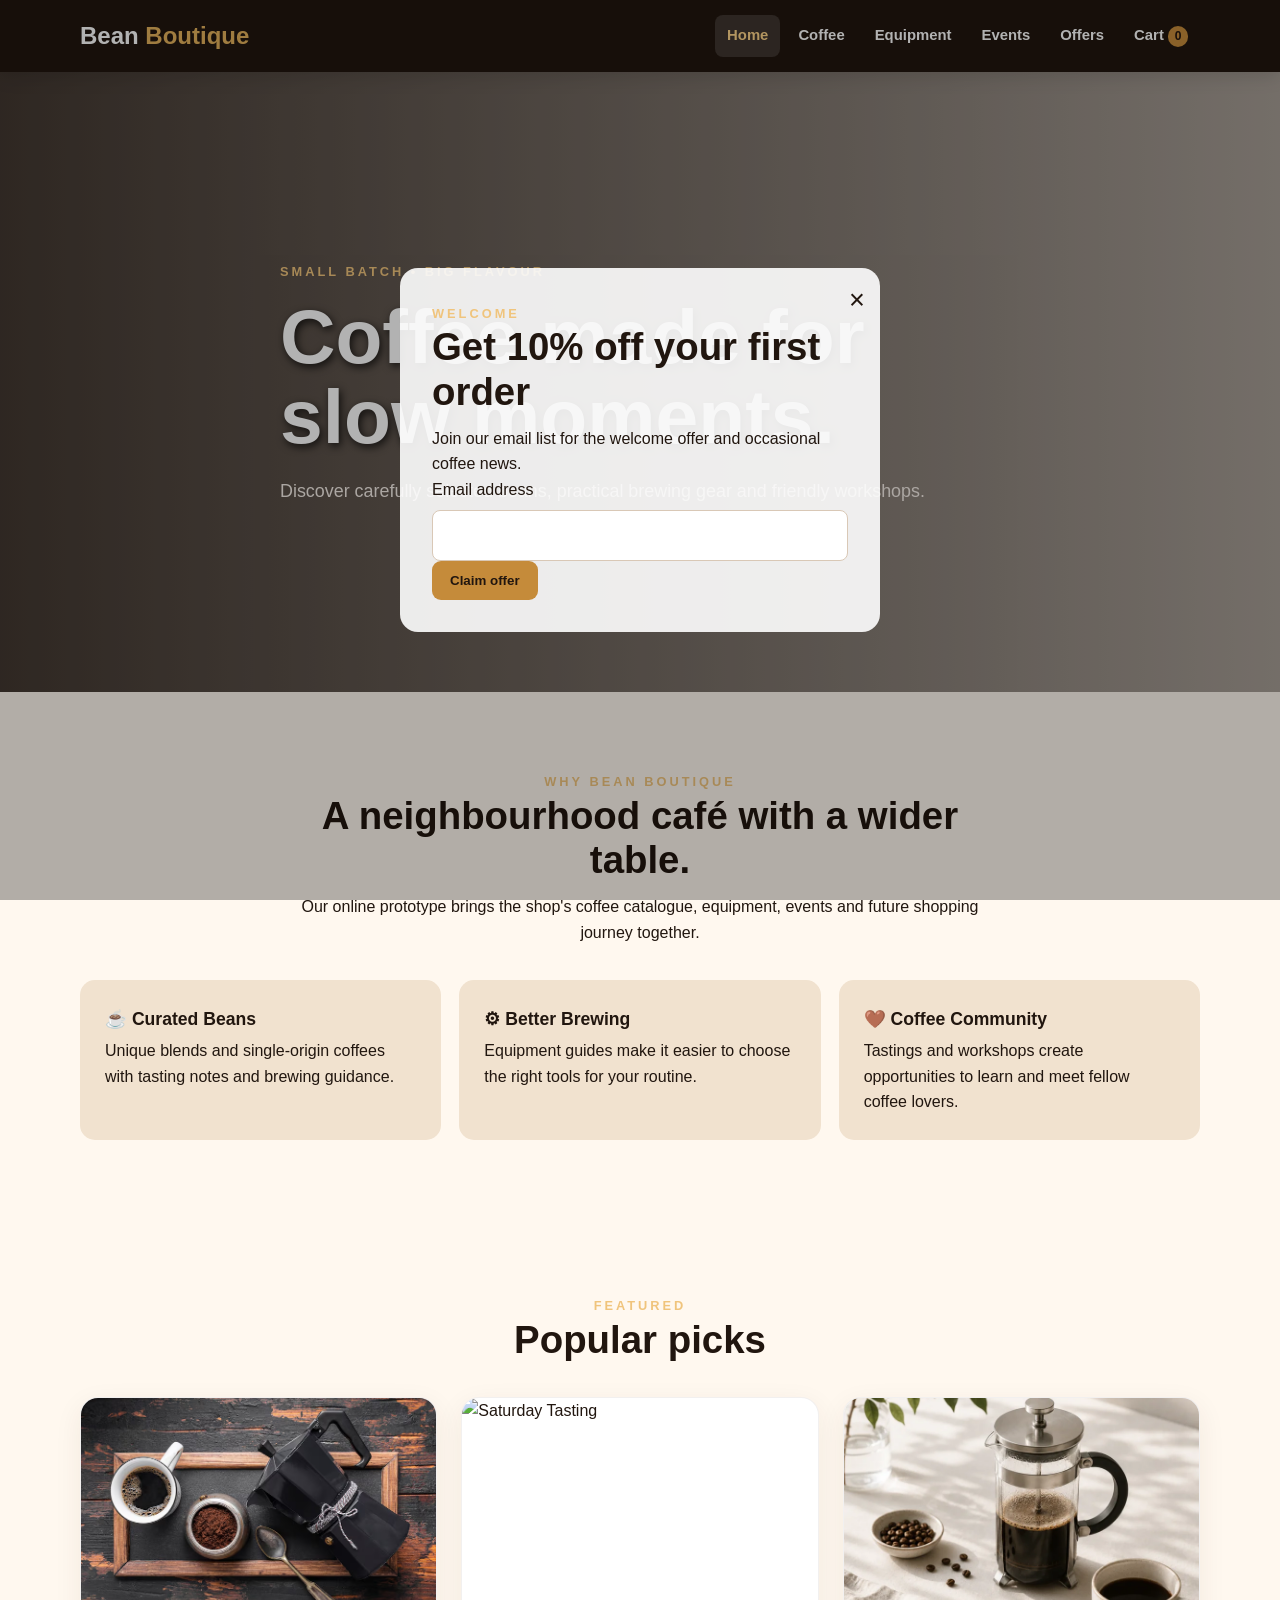
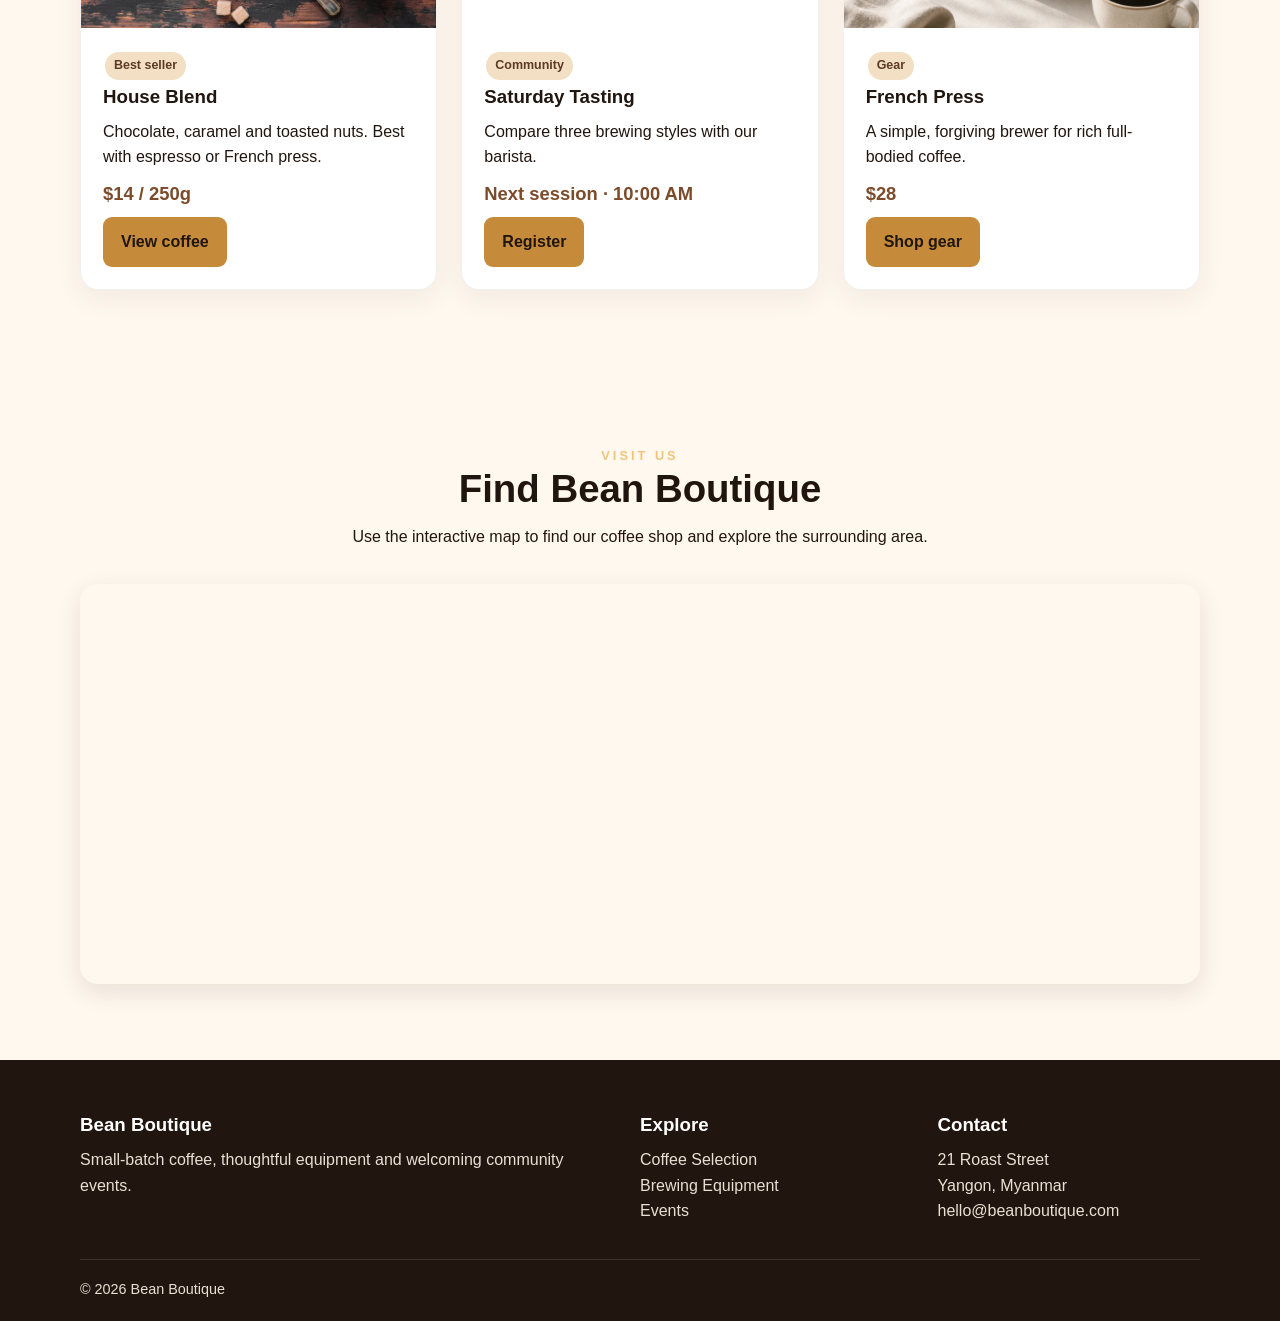
==== index.html @ 2ad1163f "Add files via upload" ====
<!doctype html>
<html lang="en">

<head>
    <meta charset="utf-8">
    <meta name="viewport" content="width=device-width, initial-scale=1">

    <meta name="description"
        content="Bean Boutique Coffee Shop — artisan coffee, brewing equipment, events and subscriptions.">

    <title>Home | Bean Boutique</title>

    <link rel="stylesheet" href="css/style.css">
    <script src="js/script.js" defer></script>
</head>

<body>


    <header class="site-header">
        <div class="container nav-wrap">

            <a class="logo" href="index.html">
                Bean <span>Boutique</span>
            </a>

            <button class="nav-toggle" type="button" aria-label="Open navigation">
                ☰
            </button>

            <nav class="nav" aria-label="Main navigation">

                <a class="active" href="index.html">
                    Home
                </a>

                <a href="coffee.html">
                    Coffee
                </a>

                <a href="equipment.html">
                    Equipment
                </a>

                <a href="events.html">
                    Events
                </a>

                <a href="offers.html">
                    Offers
                </a>

                <a href="cart.html">
                    Cart <span class="cart-count">0</span>
                </a>

            </nav>

        </div>
    </header>



    <section class="hero-slider" aria-label="Featured Bean Boutique content">


        <div class="hero-slide active">

            <div class="container hero-content">

                <span class="eyebrow">
                    Small batch • Big flavour
                </span>

                <h1>
                    Coffee made for slow moments.
                </h1>

                <p class="lead">
                    Discover carefully selected beans, practical brewing
                    gear and friendly workshops.
                </p>

            </div>

        </div>

    </section>



    <section class="section">
        <div class="container">

            <div class="section-head">

                <span class="eyebrow">
                    Why Bean Boutique
                </span>

                <h2>
                    A neighbourhood café with a wider table.
                </h2>

                <p>
                    Our online prototype brings the shop's coffee catalogue,
                    equipment, events and future shopping journey together.
                </p>

            </div>


            <div class="features">

                <div class="feature">

                    <strong>
                        ☕ Curated Beans
                    </strong>

                    <p>
                        Unique blends and single-origin coffees with
                        tasting notes and brewing guidance.
                    </p>

                </div>


                <div class="feature">

                    <strong>
                        ⚙ Better Brewing
                    </strong>

                    <p>
                        Equipment guides make it easier to choose
                        the right tools for your routine.
                    </p>

                </div>


                <div class="feature">

                    <strong>
                        🤎 Coffee Community
                    </strong>

                    <p>
                        Tastings and workshops create opportunities
                        to learn and meet fellow coffee lovers.
                    </p>

                </div>

            </div>

        </div>
    </section>



    <section class="section">
        <div class="container">

            <div class="section-head">

                <span class="eyebrow">
                    Featured
                </span>

                <h2>
                    Popular picks
                </h2>

            </div>


            <div class="grid grid-3">


                <article class="card">

                    <img src="images/image.png" alt="House Blend">

                    <div class="card-body">

                        <span class="tag">
                            Best seller
                        </span>

                        <h3>
                            House Blend
                        </h3>

                        <p>
                            Chocolate, caramel and toasted nuts.
                            Best with espresso or French press.
                        </p>

                        <p class="price">
                            $14 / 250g
                        </p>

                        <a class="btn" href="coffee.html">
                            View coffee
                        </a>

                    </div>

                </article>



                <article class="card">

                    <img src="https://images.unsplash.com/photo-1517248135467-4c7edcad34c4?auto=format&fit=crop&w=900&q=80"
                        alt="Saturday Tasting">

                    <div class="card-body">

                        <span class="tag">
                            Community
                        </span>

                        <h3>
                            Saturday Tasting
                        </h3>

                        <p>
                            Compare three brewing styles with our barista.
                        </p>

                        <p class="price">
                            Next session · 10:00 AM
                        </p>

                        <a class="btn" href="events.html">
                            Register
                        </a>

                    </div>

                </article>



                <article class="card">

                    <img src="images/image_copy_8.png" alt="French Press">

                    <div class="card-body">

                        <span class="tag">
                            Gear
                        </span>

                        <h3>
                            French Press
                        </h3>

                        <p>
                            A simple, forgiving brewer for rich
                            full-bodied coffee.
                        </p>

                        <p class="price">
                            $28
                        </p>

                        <a class="btn" href="equipment.html">
                            Shop gear
                        </a>

                    </div>

                </article>

            </div>

        </div>
    </section>



    <div id="welcome" class="modal" role="dialog" aria-modal="true" aria-labelledby="welcome-title">

        <div class="modal-box">

            <a class="close" href="#" data-close-welcome aria-label="Close welcome offer">
                ×
            </a>

            <span class="eyebrow">
                Welcome
            </span>

            <h2 id="welcome-title">
                Get 10% off your first order
            </h2>

            <p>
                Join our email list for the welcome offer and occasional
                coffee news.
            </p>


            <form action="mailto:hello@beanboutique.example" method="post" enctype="text/plain">

                <div class="field">

                    <label for="welcome-email">
                        Email address
                    </label>

                    <input id="welcome-email" name="email" type="email" required>

                </div>

                <button class="btn" type="submit">
                    Claim offer
                </button>

            </form>

        </div>

    </div>

    <section class="location section">
        <div class="container">

            <div class="section-head">
                <span class="eyebrow">Visit Us</span>

                <h2>Find Bean Boutique</h2>

                <p>
                    Use the interactive map to find our coffee shop
                    and explore the surrounding area.
                </p>
            </div>

            <div class="map-container">
                <iframe
                    src="https://www.openstreetmap.org/export/embed.html?bbox=96.10%2C16.75%2C96.20%2C16.85&amp;layer=mapnik"
                    title="Interactive map showing the Bean Boutique location" loading="lazy">
                </iframe>
            </div>

        </div>
    </section>

    <footer class="footer">

        <div class="container">

            <div class="footer-grid">

                <div>

                    <h3>
                        Bean Boutique
                    </h3>

                    <p>
                        Small-batch coffee, thoughtful equipment
                        and welcoming community events.
                    </p>

                </div>


                <div>

                    <h3>
                        Explore
                    </h3>

                    <p>
                        <a href="coffee.html">
                            Coffee Selection
                        </a>
                    </p>

                    <p>
                        <a href="equipment.html">
                            Brewing Equipment
                        </a>
                    </p>

                    <p>
                        <a href="events.html">
                            Events
                        </a>
                    </p>

                </div>


                <div>

                    <h3>
                        Contact
                    </h3>

                    <p>
                        21 Roast Street
                    </p>

                    <p>
                        Yangon, Myanmar
                    </p>

                    <p>
                        <a href="mailto:hello@beanboutique.com">
                            hello@beanboutique.com
                        </a>
                    </p>

                </div>

            </div>


            <div class="footer-bottom">

                <span>
                    © 2026 Bean Boutique
                </span>



            </div>

        </div>

    </footer>

</body>

</html>
---- css/style.css ----
/* Applies to all web pages */
* {
    margin: 0;
    padding: 0;
    box-sizing: border-box;
}

html {
    scroll-behavior: smooth;
}
/* Applies to all body */
body {
    font-family: Arial, Helvetica, sans-serif;
    background: #fff8ef;
    color: #21160f;
    line-height: 1.6;
}
/* All a tag */
a {
    color: inherit;
}
/* all image */
img {
    max-width: 100%;
    display: block;
}
/* All container */
.container {
    width: min(1120px, 92%);
    margin: auto;
}

/*  Header & Navigation
   Applies to all web pages */
.site-header {
    background: #21160f;
    color: #fff;
    position: sticky;
    top: 0;
    z-index: 20;
    box-shadow: 0 4px 18px #0002;
}
/*  HEADER & NAVIGATION
   Applies to all web pages */
.nav-wrap {
    min-height: 72px;
    display: flex;
    align-items: center;
    justify-content: space-between;
    gap: 20px;
}

.logo {
    font-size: 1.5rem;
    font-weight: 800;
    text-decoration: none;
}

.logo span {
    color: #e4b15b;
}

.nav-toggle {
    display: none;
}

.nav {
    display: flex;
    gap: 6px;
    flex-wrap: wrap;
    justify-content: flex-end;
    transition: 0.25s;
}

.nav a {
    padding: 9px 12px;
    border-radius: 8px;
    text-decoration: none;
    font-weight: 700;
    font-size: 0.93rem;
}

.nav a:hover,
.nav a.active {
    background: #fff2;
    color: #ffd58a;
}

/* Hero Section */
.hero {
    min-height: 620px;
    display: grid;
    place-items: center;
    background:
        linear-gradient(90deg, #21160fd9, #21160f66),
        url("https://images.unsplash.com/photo-1495474472287-4d71bcdd2085?auto=format&fit=crop&w=1800&q=80")
        center / cover;
    color: #fff;
}

.hero-content {
    max-width: 720px;
    padding: 80px 0;
}

.hero-slider {
    position: relative;
    min-height: 620px;
    overflow: hidden;
}

.hero-content h1 {
    color: #ffffff;
    text-shadow: 2px 3px 8px rgba(0, 0, 0, 0.75);
}
.hero-slide {
    min-height: 620px;
    position: relative;
    display: grid;
    place-items: center;
    background-position: center;
    background-size: cover;
    background-repeat: no-repeat;
    color: #fff;
    background-image:
    linear-gradient(90deg, #21160fd9, #21160f66),
    url("https://thumb.wikimedia.org/wikipedia/commons/thumb/6/67/Busy_people_at_a_coffee_shop_%28Unsplash%29.jpg/1920px-Busy_people_at_a_coffee_shop_%28Unsplash%29.jpg?utm_source=commons.wikimedia.org&utm_campaign=index&utm_content=thumbnail&_=20170815010610");
}

.eyebrow {
    text-transform: uppercase;
    letter-spacing: 3px;
    color: #f0c47c;
    font-weight: 800;
    font-size: 0.8rem;
}

h1 {
    font-size: clamp(2.4rem, 6vw, 5rem);
    line-height: 1.05;
    margin: 12px 0 20px;
}

h2 {
    font-size: clamp(1.8rem, 3vw, 2.7rem);
    line-height: 1.15;
    margin-bottom: 12px;
}

h3 {
    margin-bottom: 7px;
}

.lead {
    font-size: 1.12rem;
    max-width: 680px;
    color: #f5eee8;
}
/* Buttons */
.btn {
    display: inline-block;
    background: #c58b3a;
    color: #21160f;
    padding: 12px 18px;
    border: 0;
    border-radius: 9px;
    font-weight: 800;
    text-decoration: none;
    cursor: pointer;
    position: relative;
    
}

.btn:hover {
    transform: translateY(-2px);
    box-shadow: 0 8px 18px #0002;
}

.btn.alt {
    background: #fff;
    color: #4b2e20;
}
/* Sections */
.section {
    padding: 76px 0;
}

.section-head {
    text-align: center;
    max-width: 700px;
    margin: 0 auto 35px;
}
/* Grid */
.grid {
    display: grid;
    gap: 24px;
}

.grid-3 {
    grid-template-columns: repeat(3, 1fr);
}

.grid-4 {
    grid-template-columns: repeat(4, 1fr);
}
/* Cards */
.card {
    background: #fff;
    border-radius: 18px;
    overflow: hidden;
    box-shadow: 0 8px 28px #4b2e2012;
    border: 1px solid #4b2e2012;
    transition: 0.25s;
}

.card:hover {
    transform: translateY(-5px);
    box-shadow: 0 14px 35px #4b2e2022;
}

.card-body {
    padding: 22px;
}

.card img {
    width: 100%;
    height: 230px;
    object-fit: cover;
}

.price {
    color: #7b4b2a;
    font-size: 1.15rem;
    font-weight: 800;
    margin: 9px 0;
}

.tag {
    display: inline-block;
    background: #f2dfc4;
    color: #5d3b23;
    border-radius: 999px;
    padding: 4px 9px;
    font-size: 0.78rem;
    font-weight: 800;
    margin: 2px;
}
/* Features */
.features {
    display: grid;
    grid-template-columns: repeat(3, 1fr);
    gap: 18px;
}

.feature {
    padding: 25px;
    background: #f1e2cf;
    border-radius: 15px;
}

.feature strong {
    display: block;
    font-size: 1.1rem;
    margin-bottom: 5px;
}
/* Page Hero */
.page-hero {
    padding: 90px 0;
    background: linear-gradient(135deg, #4b2e20, #9b6639);
    color: #fff;
}

.page-hero p {
    max-width: 700px;
}
/* Search & Toolbar */
.toolbar {
    display: flex;
    gap: 12px;
    justify-content: space-between;
    align-items: center;
    margin-bottom: 25px;
    flex-wrap: wrap;
}

.search {
    flex: 1;
    min-width: 240px;
    padding: 13px 15px;
    border: 2px solid #dfcbb5;
    border-radius: 10px;
    font: inherit;
    background: #fff;
}

.search:focus {
    outline: 3px solid #f1c98655;
    border-color: #c58b3a;
}
/* Tables */
.table-wrap {
    overflow-x: auto;
}

table {
    width: 100%;
    border-collapse: collapse;
    background: #fff;
    border-radius: 14px;
    overflow: hidden;
}

th,
td {
    padding: 14px;
    text-align: left;
    border-bottom: 1px solid #eadfd4;
}

th {
    background: #4b2e20;
    color: #fff;
}
/* Forms */
.form {
    background: #fff;
    padding: 28px;
    border-radius: 18px;
    box-shadow: 0 8px 28px #4b2e2012;
}

.form-grid {
    display: grid;
    grid-template-columns: 1fr 1fr;
    gap: 18px;
}

.field {
    display: flex;
    flex-direction: column;
    gap: 7px;
}

.field.full {
    grid-column: 1 / -1;
}

.field input,
.field select,
.field textarea {
    padding: 12px;
    border: 1px solid #d9c8b6;
    border-radius: 8px;
    font: inherit;
}

.field textarea {
    min-height: 120px;
    resize: vertical;
}

/* Offer */
.offer {
    background: linear-gradient(135deg, #fff, #f3dfc7);
    border: 2px solid #d8b17a;
}
/* Shopping Cart */
.cart-item {
    display: flex;
    gap: 18px;
    align-items: center;
    padding: 18px 0;
    border-bottom: 1px solid #eadfd4;
}

.cart-item img {
    width: 90px;
    height: 75px;
    object-fit: cover;
    border-radius: 10px;
}

.cart-actions {
    margin-left: auto;
}

.cart-item > strong {
    min-width: 70px;
    text-align: right;
}

.cart-buttons {
    display: flex;
    gap: 10px;
    flex-wrap: wrap;
}
.cart-count {
    display: inline-block;
    min-width: 20px;
    padding: 1px 5px;
    border-radius: 99px;
    background: #c58b3a;
    color: #21160f;
    text-align: center;
    font-size: 0.75rem;
}

.total {
    font-size: 1.4rem;
    font-weight: 800;
    text-align: right;
    margin-top: 20px;
}

.qty {
    display: flex;
    align-items: center;
    gap: 10px;
    margin-left: auto;
}

.qty button {
    border: 0;
    background: #ead8c3;
    color: #21160f;
    padding: 9px 13px;
    border-radius: 8px;
    font-weight: 800;
    cursor: pointer;
    min-width: 34px;
}

.qty button:hover {
    background: #f1dfc8;
}
/* Map */
.map {
    width: 100%;
    min-height: 360px;
    border: 0;
    border-radius: 18px;
}
/* Footer */
.footer {
    background: #21160f;
    color: #eadfd4;
    padding: 50px 0 20px;
}

.footer-grid {
    display: grid;
    grid-template-columns: 2fr 1fr 1fr;
    gap: 35px;
}

.footer h3 {
    color: #fff;
}

.footer a {
    color: #eadfd4;
    text-decoration: none;
}

.footer a:hover {
    color: #ffd58a;
}

.footer-bottom {
    border-top: 1px solid #ffffff20;
    margin-top: 35px;
    padding-top: 18px;
    font-size: 0.9rem;
    display: flex;
    justify-content: space-between;
    gap: 15px;
}
/* Welcome Popup/ Modal */
.modal {
    position: fixed;
    inset: 0;
    background: rgba(0, 0, 0, 0.3);
    display: none;
    align-items: center;
    justify-content: center;
    padding: 20px;
    z-index: 100;
}

.modal:target {
    display: flex;
}

.modal.visible {
    display: flex;
}

.modal-box {
    background: rgba(255, 255, 255, 0.9);
    border-radius: 18px;
    padding: 32px;
    max-width: 480px;
    position: relative;
}


.close {
    position: absolute;
    right: 15px;
    top: 10px;
    text-decoration: none;
    font-size: 1.7rem;
}
/* Notice */
.notice {
    padding: 15px;
    border-left: 5px solid #c58b3a;
    background: #fff2dc;
    border-radius: 8px;
    margin: 15px 0;
}
/* Accordion */
.accordion {
    border: 1px solid #dfcbb5;
    border-radius: 12px;
    overflow: hidden;
    background: #fff;
}

details {
    padding: 15px 18px;
    border-bottom: 1px solid #eadfd4;
}

details:last-child {
    border-bottom: 0;
}

summary {
    font-weight: 800;
    cursor: pointer;
}

/* Toast */
.toast {
    position: fixed;
    right: 20px;
    bottom: 20px;
    background: #21160f;
    color: #fff;
    padding: 13px 18px;
    border-radius: 10px;
    box-shadow: 0 8px 25px #0004;
    opacity: 0;
    transform: translateY(15px);
    transition: 0.25s;
    z-index: 200;
}

.toast.show {
    opacity: 1;
    transform: none;
}
/* Search Message */
#search-empty {
    margin-top: 20px;
}
/*
   Social Media */
.social-widget {
    display: grid;
    grid-template-columns: repeat(2, 1fr);
    gap: 25px;
    max-width: 800px;
    margin: 0 auto;
}

.social-card {
    background: #ffffff;
    padding: 35px;
    text-align: center;
    border-radius: 18px;
    box-shadow: 0 8px 25px rgba(75, 46, 32, 0.12);
    transition: transform 0.3s ease, box-shadow 0.3s ease;
}

.social-card:hover {
    transform: translateY(-6px);
    box-shadow: 0 14px 35px rgba(75, 46, 32, 0.2);
}

.social-icon {
    display: flex;
    align-items: center;
    justify-content: center;
    width: 55px;
    height: 55px;
    margin: 0 auto 15px;
    border-radius: 50%;
    background: #f1e2cf;
    font-size: 25px;
    font-weight: bold;
}

/* Interactive Map */
.map-container {
    width: 100%;
    overflow: hidden;
    border-radius: 18px;
    box-shadow: 0 8px 25px rgba(75, 46, 32, 0.12);
}

.map-container iframe {
    display: block;
    width: 100%;
    height: 400px;
    border: 0;
}

/* Security Section */
.security-box {
    display: flex;
    align-items: center;
    gap: 30px;
    padding: 35px;
    background: #ffffff;
    border-radius: 18px;
    border-left: 6px solid #c58b3a;
    box-shadow: 0 8px 25px rgba(75, 46, 32, 0.12);
}

.security-icon {
    min-width: 70px;
    height: 70px;
    display: flex;
    align-items: center;
    justify-content: center;
    background: #f1e2cf;
    border-radius: 50%;
    font-size: 32px;
}

.security-features {
    display: flex;
    flex-wrap: wrap;
    gap: 10px;
    margin-top: 18px;
}

.security-features span {
    padding: 7px 12px;
    border-radius: 20px;
    background: #f1e2cf;
    font-size: 0.9rem;
    font-weight: bold;
}
/* wishlist */

.wishlist-btn {
    width: 100%;
    margin: 10px 0;
    padding: 10px 14px;
    border: 1px solid #6f4e37;
    border-radius: 8px;
    background: transparent;
    color: #6f4e37;
    font-size: 15px;
    font-weight: 600;
    cursor: pointer;
    transition: 0.2s ease;
}

.wishlist-btn:hover {
    background: #6f4e37;
    color: #fff;
}

.wishlist-btn.added {
    background: #6f4e37;
    color: #fff;
}

.wishlist-section {
    margin-top: 50px;
    padding: 30px;
    background: #f8f3ed;
    border-radius: 16px;
}

.wishlist-header {
    display: flex;
    justify-content: space-between;
    align-items: center;
    gap: 20px;
    margin-bottom: 25px;
}

.wishlist-header h2 {
    margin: 5px 0;
}

.clear-wishlist {
    padding: 10px 16px;
    border: 1px solid #6f4e37;
    border-radius: 8px;
    background: transparent;
    color: #6f4e37;
    cursor: pointer;
    font-weight: 600;
}

.clear-wishlist:hover {
    background: #6f4e37;
    color: #fff;
}

.wishlist-items {
    display: grid;
    grid-template-columns: repeat(3, 1fr);
    gap: 18px;
}

.wishlist-item {
    padding: 18px;
    background: #fff;
    border-radius: 12px;
    border: 1px solid #ddd;
}

.wishlist-item h3 {
    margin-bottom: 5px;
}

.wishlist-price {
    margin-bottom: 12px;
    font-weight: 600;
}

.remove-wishlist {
    padding: 8px 12px;
    border: none;
    border-radius: 6px;
    background: #21160f;
    color: #fff;
    cursor: pointer;
}

.remove-wishlist:hover {
    opacity: 0.85;
}

.wishlist-empty {
    margin: 0;
    padding: 20px;
    text-align: center;
    background: #fff;
    border-radius: 10px;
}
/* Fix Starability rating text */
.starability-basic legend {
    white-space: nowrap;
    width: auto;
    display: block;
    font-size: 18px;
    margin-bottom: 8px;
}
/* Make all coffee cards equal height */
#coffee-grid {
    align-items: stretch;
}

#coffee-grid .card {
    height: 100%;
    display: flex;
    flex-direction: column;
}

#coffee-grid .card-body {
    flex-direction: column;
    height: 100%;
}

/* Keep the price and rating buttons aligned */
#coffee-grid .card-body .price {
    margin-top: auto;
}

#coffee-grid .starability-basic {
    margin-top: 12px;
    margin-bottom: 8px;
}

#coffee-grid .wishlist-btn {
    margin-top: 8px;
}

/* Responsive Design */
@media (max-width: 800px) {

    .nav-toggle {
        display: block;
        color: #fff;
        border: 1px solid #fff5;
        background: none;
        padding: 8px 10px;
        border-radius: 7px;
    }

    .nav {
        display: none;
        position: absolute;
        left: 4%;
        right: 4%;
        top: 68px;
        background: rgba(33, 22, 15, 0.9);
        padding: 12px;
        border-radius: 0 0 12px 12px;
    }

    .nav-toggle:focus + .nav,
    .nav:focus-within {
        display: flex;
        flex-direction: column;
    }

    .nav.open {
        display: flex;
        flex-direction: column;
    }

    .grid-3,
    .grid-4,
    .features {
        grid-template-columns: 1fr 1fr;
    }

    .form-grid {
        grid-template-columns: 1fr;
    }

    .field.full {
        grid-column: auto;
    }

    .footer-grid {
        grid-template-columns: 1fr;
    }

    .cart-item {
        flex-wrap: wrap;
    }

    .cart-item > strong {
        margin-left: auto;
    }
}


@media (max-width: 520px) {

    .grid-3,
    .grid-4,
    .features {
        grid-template-columns: 1fr;
    }

    .hero {
        min-height: 560px;
    }

    .footer-bottom {
        flex-direction: column;
    }

    h1 {
        font-size: 2.6rem;
    }
}

@media (max-width: 700px) {

    .social-widget {
        grid-template-columns: 1fr;
    }

    .security-box {
        flex-direction: column;
        text-align: center;
    }

    .security-features {
        justify-content: center;
    }

    .map-container iframe {
        height: 300px;
    }
}
@media (max-width: 768px) {
    .wishlist-header {
        flex-direction: column;
        align-items: flex-start;
    }

    .wishlist-items {
        grid-template-columns: 1fr;
    }
}
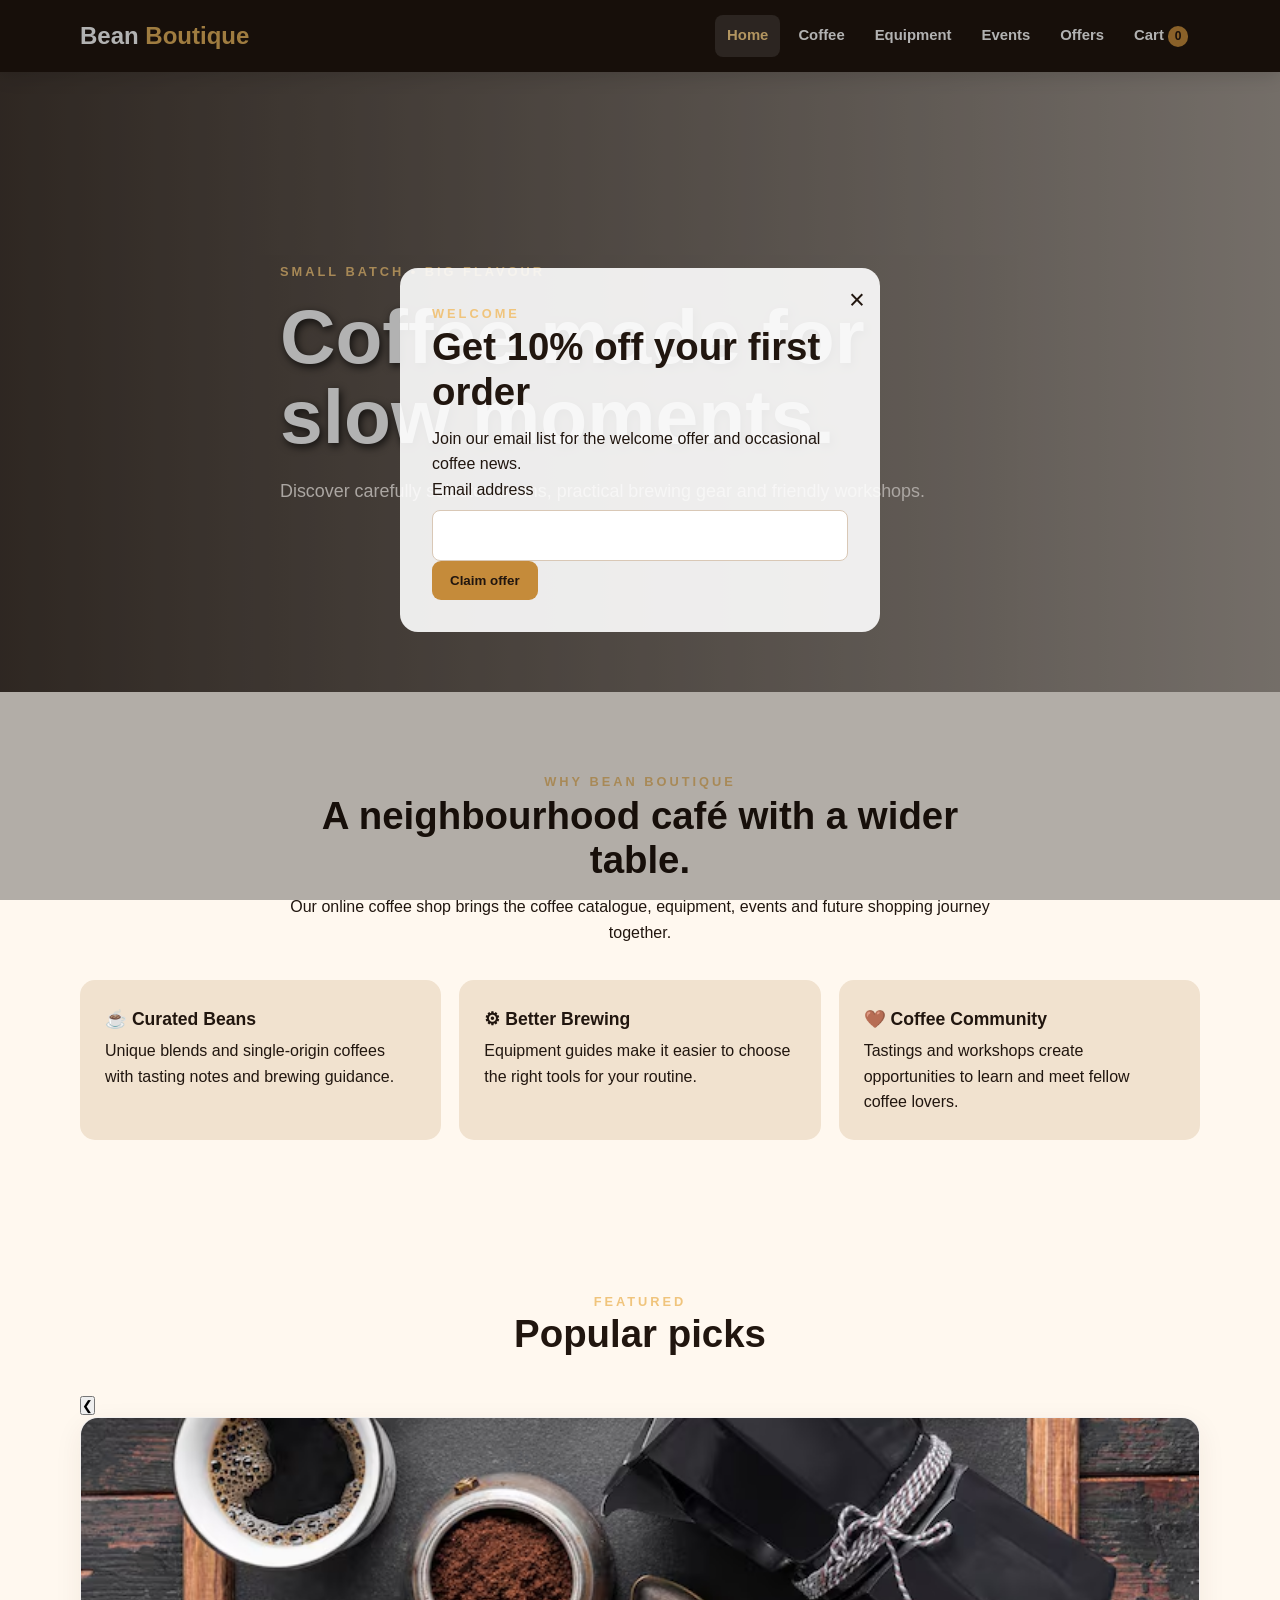
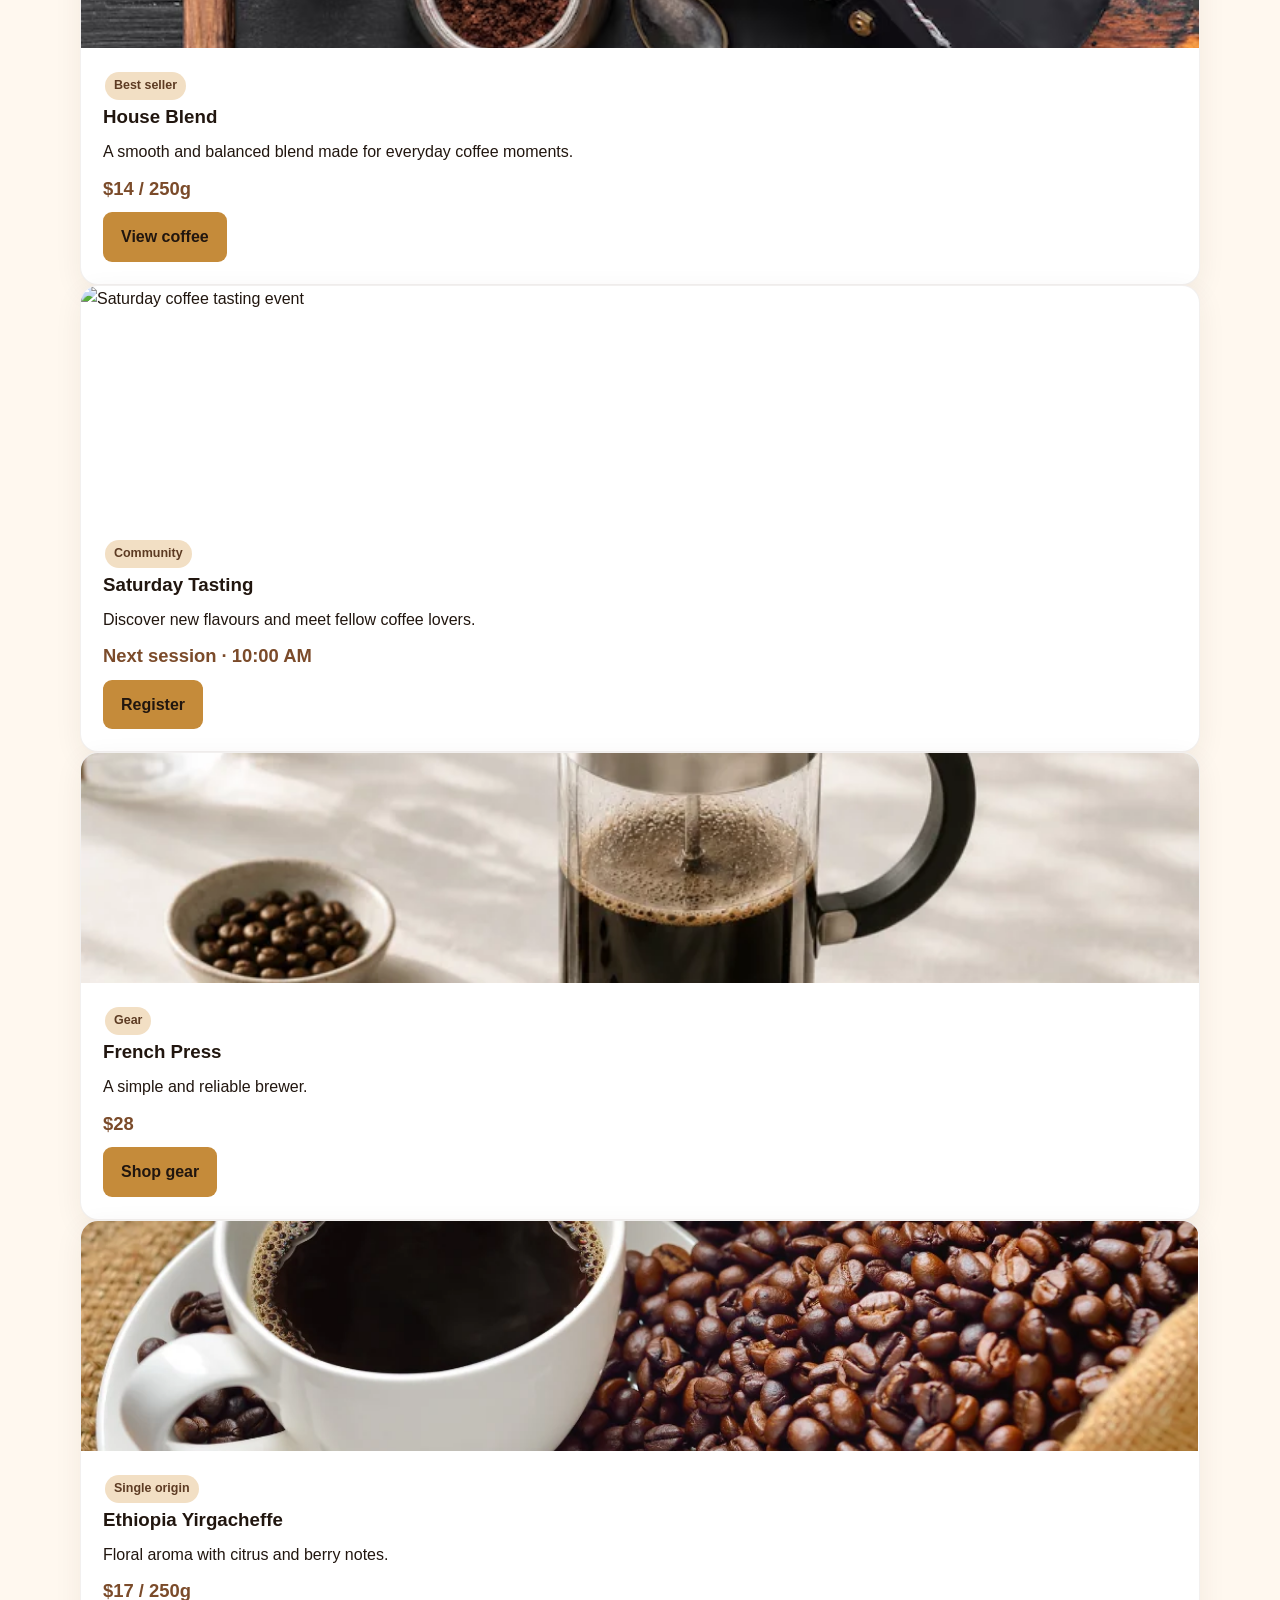
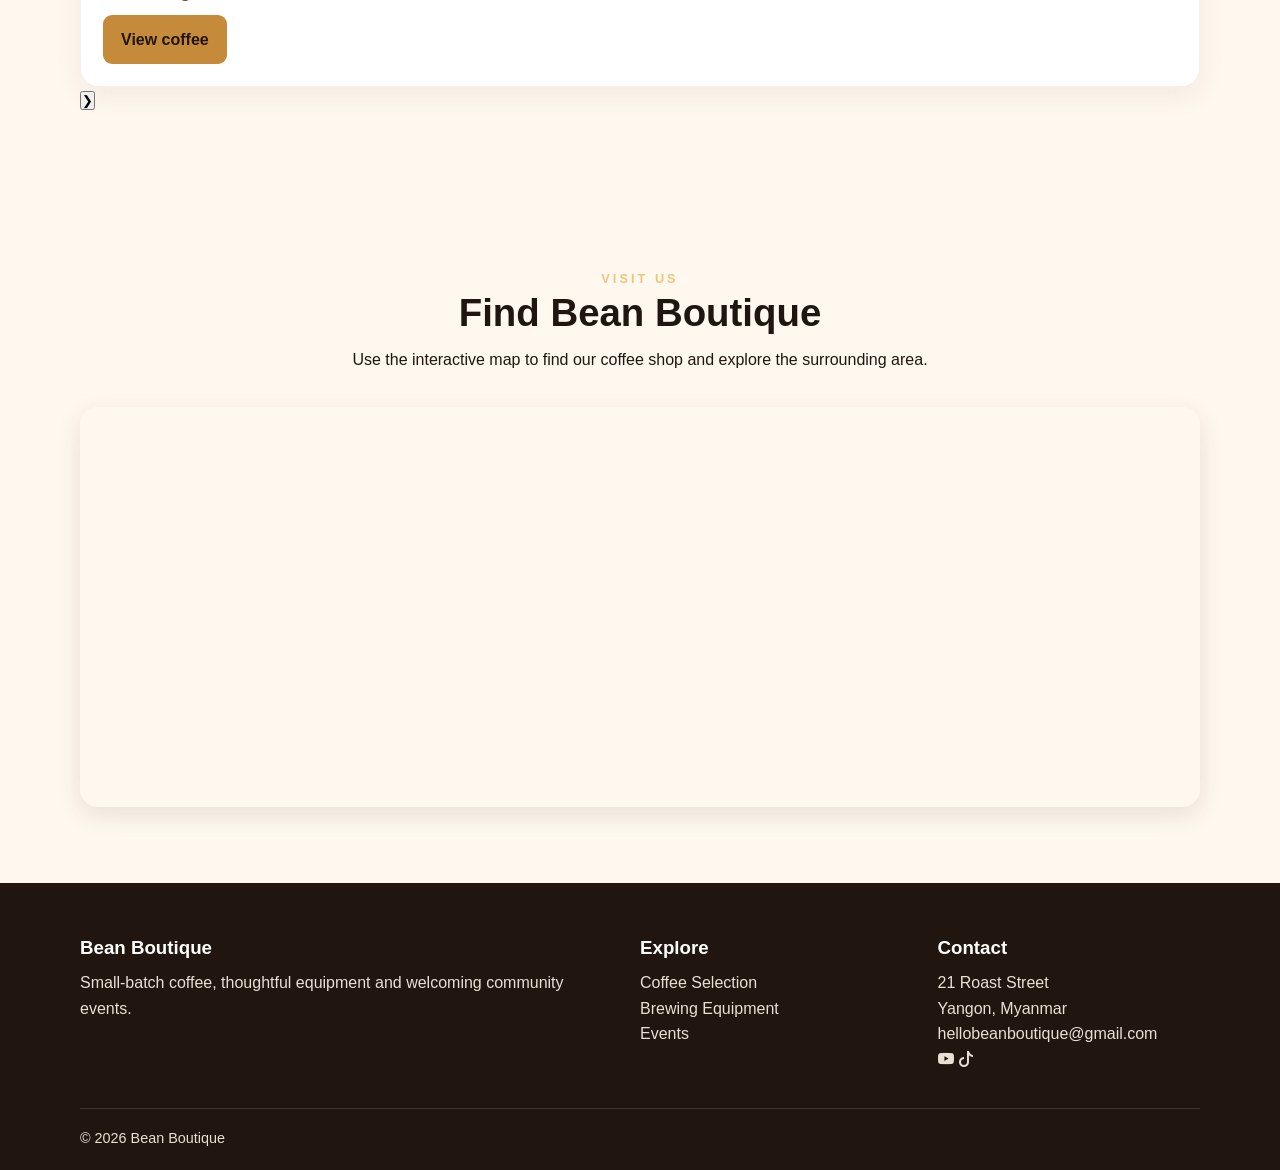
==== commit db6c6ec6: "Update index.html" ====
--- a/index.html
+++ b/index.html
@@ -12,6 +12,8 @@
 
     <link rel="stylesheet" href="css/style.css">
     <script src="js/script.js" defer></script>
+    <link rel="stylesheet" href="https://cdn.jsdelivr.net/npm/bootstrap-icons@1.11.3/font/bootstrap-icons.min.css">
+</head>
 </head>
 
 <body>
@@ -24,7 +26,7 @@
                 Bean <span>Boutique</span>
             </a>
 
-            <button class="nav-toggle" type="button" aria-label="Open navigation">
+            <button class="nav-toggle" type="button" aria-label="Open navigation" aria-expanded="false">
                 ☰
             </button>
 
@@ -103,7 +105,7 @@
                 </h2>
 
                 <p>
-                    Our online prototype brings the shop's coffee catalogue,
+                    Our online coffee shop brings the coffee catalogue,
                     equipment, events and future shopping journey together.
                 </p>
 
@@ -160,126 +162,194 @@
 
 
 
-    <section class="section">
-        <div class="container">
-
-            <div class="section-head">
-
-                <span class="eyebrow">
-                    Featured
-                </span>
-
-                <h2>
-                    Popular picks
-                </h2>
-
-            </div>
-
-
-            <div class="grid grid-3">
-
-
-                <article class="card">
-
-                    <img src="images/image.png" alt="House Blend">
-
-                    <div class="card-body">
-
-                        <span class="tag">
-                            Best seller
-                        </span>
-
-                        <h3>
-                            House Blend
-                        </h3>
-
-                        <p>
-                            Chocolate, caramel and toasted nuts.
-                            Best with espresso or French press.
-                        </p>
-
-                        <p class="price">
-                            $14 / 250g
-                        </p>
-
-                        <a class="btn" href="coffee.html">
-                            View coffee
-                        </a>
-
-                    </div>
-
-                </article>
-
-
-
-                <article class="card">
-
-                    <img src="https://images.unsplash.com/photo-1517248135467-4c7edcad34c4?auto=format&fit=crop&w=900&q=80"
-                        alt="Saturday Tasting">
-
-                    <div class="card-body">
-
-                        <span class="tag">
-                            Community
-                        </span>
-
-                        <h3>
-                            Saturday Tasting
-                        </h3>
-
-                        <p>
-                            Compare three brewing styles with our barista.
-                        </p>
-
-                        <p class="price">
-                            Next session · 10:00 AM
-                        </p>
-
-                        <a class="btn" href="events.html">
-                            Register
-                        </a>
-
-                    </div>
-
-                </article>
-
-
-
-                <article class="card">
-
-                    <img src="images/image_copy_8.png" alt="French Press">
-
-                    <div class="card-body">
-
-                        <span class="tag">
-                            Gear
-                        </span>
-
-                        <h3>
-                            French Press
-                        </h3>
-
-                        <p>
-                            A simple, forgiving brewer for rich
-                            full-bodied coffee.
-                        </p>
-
-                        <p class="price">
-                            $28
-                        </p>
-
-                        <a class="btn" href="equipment.html">
-                            Shop gear
-                        </a>
-
-                    </div>
-
-                </article>
-
-            </div>
-
-        </div>
-    </section>
+
+
+<section class="section popular-picks" aria-labelledby="popular-picks-title">
+
+    <div class="container">
+
+        <div class="section-head">
+            <div>
+                <p class="eyebrow">Featured</p>
+                <h2 id="popular-picks-title">Popular picks</h2>
+            </div>
+        </div>
+
+
+        <div class="popular-slider">
+
+            <button
+                class="slider-btn slider-prev"
+                type="button"
+                aria-label="Previous popular picks">
+                &#10094;
+            </button>
+
+
+            <div class="popular-track">
+
+                
+                <div class="popular-slide">
+
+                    <article class="card popular-card">
+
+                        <img
+                            src="images/image.png"
+                            alt="House Blend coffee">
+
+                        <div class="card-body">
+
+                            <span class="tag">
+                                Best seller
+                            </span>
+
+                            <h3>House Blend</h3>
+
+                            <p>
+                                A smooth and balanced blend made
+                                for everyday coffee moments.
+                            </p>
+
+                            <p class="price">
+                                $14 / 250g
+                            </p>
+
+                            <a
+                                class="btn"
+                                href="coffee.html">
+                                View coffee
+                            </a>
+
+                        </div>
+
+                    </article>
+
+
+                    <article class="card popular-card">
+
+                        <img
+                            src="https://images.unsplash.com/photo-1517248135467-4c7edcad34c4?auto=format&fit=crop&w=900&q=80"
+                            alt="Saturday coffee tasting event">
+
+                        <div class="card-body">
+
+                            <span class="tag">
+                                Community
+                            </span>
+
+                            <h3>Saturday Tasting</h3>
+
+                            <p>
+                                Discover new flavours and meet
+                                fellow coffee lovers.
+                            </p>
+
+                            <p class="price">
+                                Next session · 10:00 AM
+                            </p>
+
+                            <a
+                                class="btn"
+                                href="events.html">
+                                Register
+                            </a>
+
+                        </div>
+
+                    </article>
+
+                </div>
+
+
+              
+                <div class="popular-slide">
+
+                    <article class="card popular-card">
+
+                        <img
+                            src="images/image_copy_8.png"
+                            alt="French Press">
+
+                        <div class="card-body">
+
+                            <span class="tag">
+                                Gear
+                            </span>
+
+                            <h3>French Press</h3>
+
+                            <p>
+                                A simple and reliable brewer.
+                            </p>
+
+                            <p class="price">
+                                $28
+                            </p>
+
+                            <a
+                                class="btn"
+                                href="equipment.html">
+                                Shop gear
+                            </a>
+
+                        </div>
+
+                    </article>
+
+
+                    <article class="card popular-card">
+
+                        <img
+                            src="images/image_copy.png"
+                            alt="Ethiopia Yirgacheffe coffee">
+
+                        <div class="card-body">
+
+                            <span class="tag">
+                                Single origin
+                            </span>
+
+                            <h3>Ethiopia Yirgacheffe</h3>
+
+                            <p>
+                                Floral aroma with citrus and
+                                berry notes.
+                            </p>
+
+                            <p class="price">
+                                $17 / 250g
+                            </p>
+
+                            <a
+                                class="btn"
+                                href="coffee.html">
+                                View coffee
+                            </a>
+
+                        </div>
+
+                    </article>
+
+                </div>
+
+            </div>
+
+
+            <button
+                class="slider-btn slider-next"
+                type="button"
+                aria-label="Next popular picks">
+                &#10095;
+            </button>
+
+        </div>
+
+    </div>
+
+</section>
+
+
+
 
 
 
@@ -413,11 +483,21 @@
                     </p>
 
                     <p>
-                        <a href="mailto:hello@beanboutique.com">
-                            hello@beanboutique.com
+                        <a href="mailto:hellobeanboutique@gmail.com">
+                            hellobeanboutique@gmail.com
                         </a>
                     </p>
-
+                    <div class="footer-social">
+
+                        <a href="https://www.youtube.com/" target="_blank" aria-label="YouTube">
+                            <i class="bi bi-youtube"></i>
+                        </a>
+
+                        <a href="https://www.tiktok.com/" target="_blank" aria-label="TikTok">
+                            <i class="bi bi-tiktok"></i>
+                        </a>
+
+                    </div>
                 </div>
 
             </div>
@@ -439,4 +519,4 @@
 
 </body>
 
-</html>+</html>
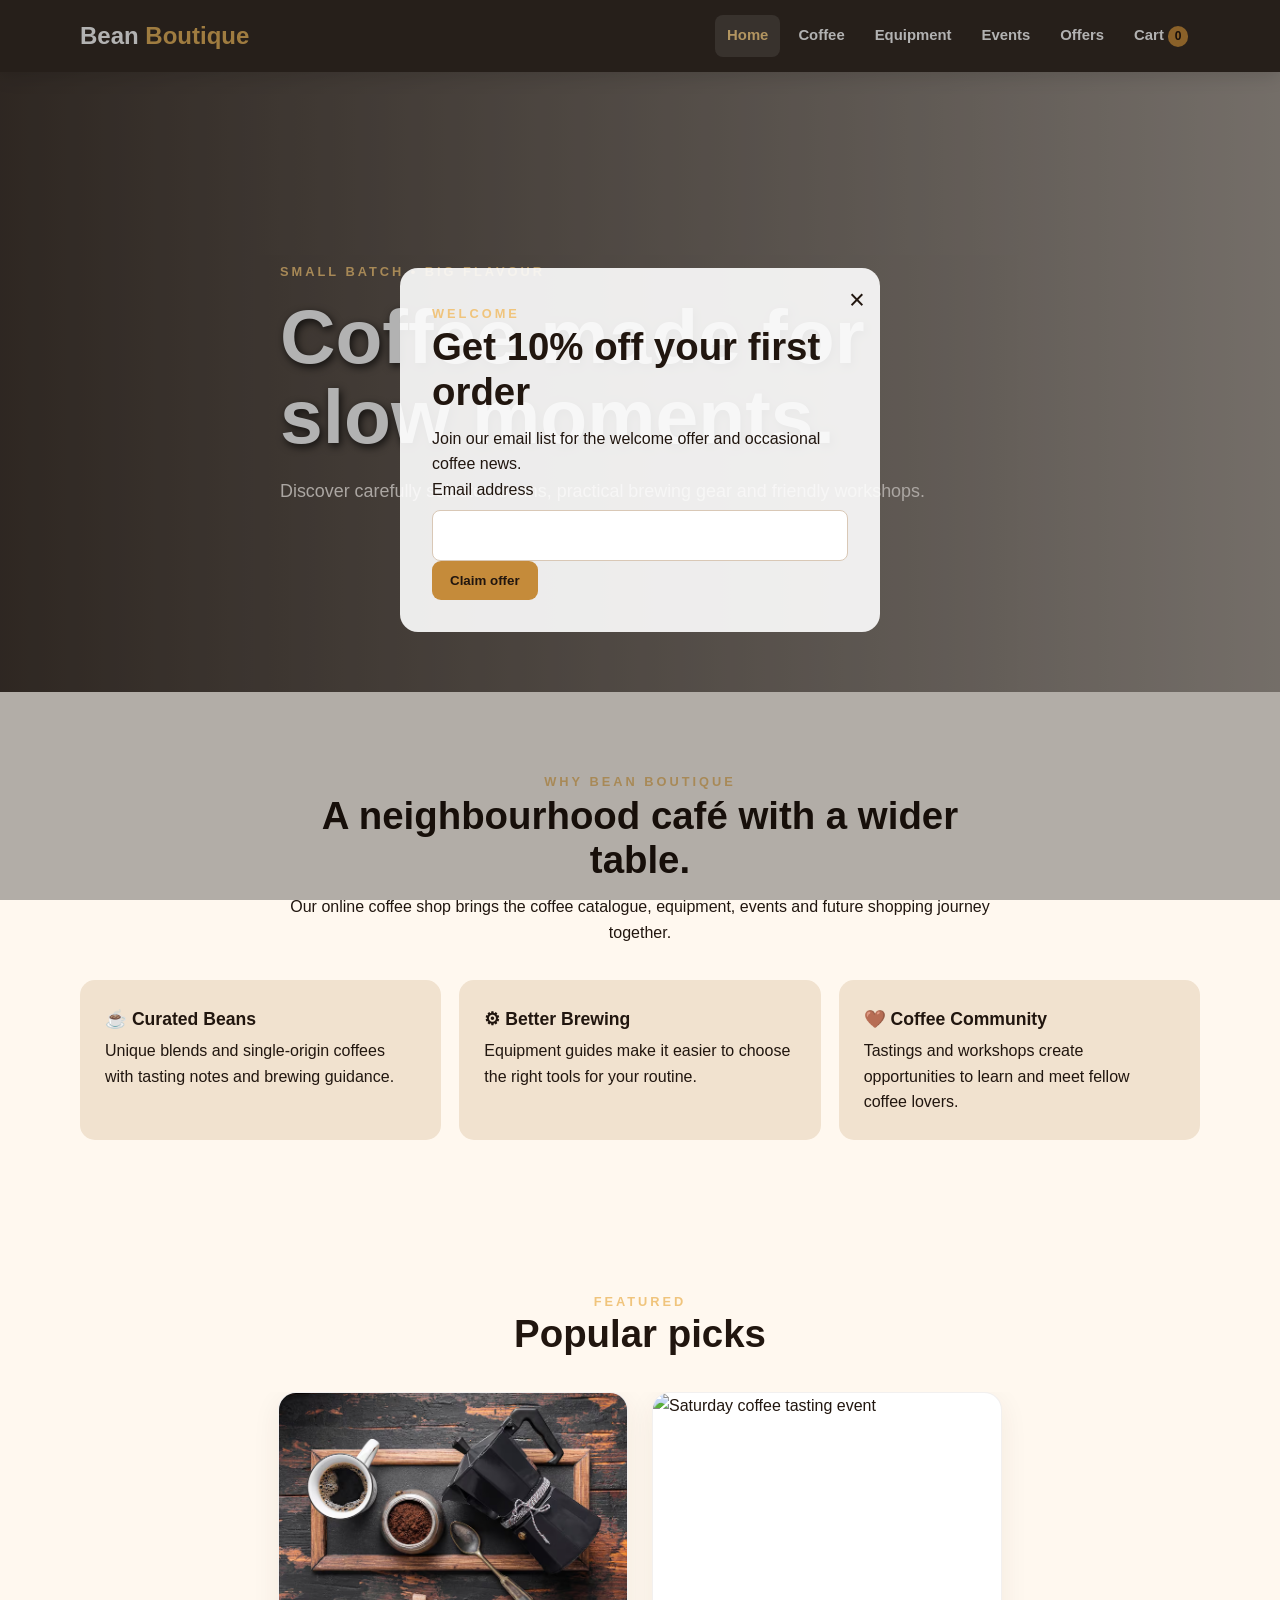
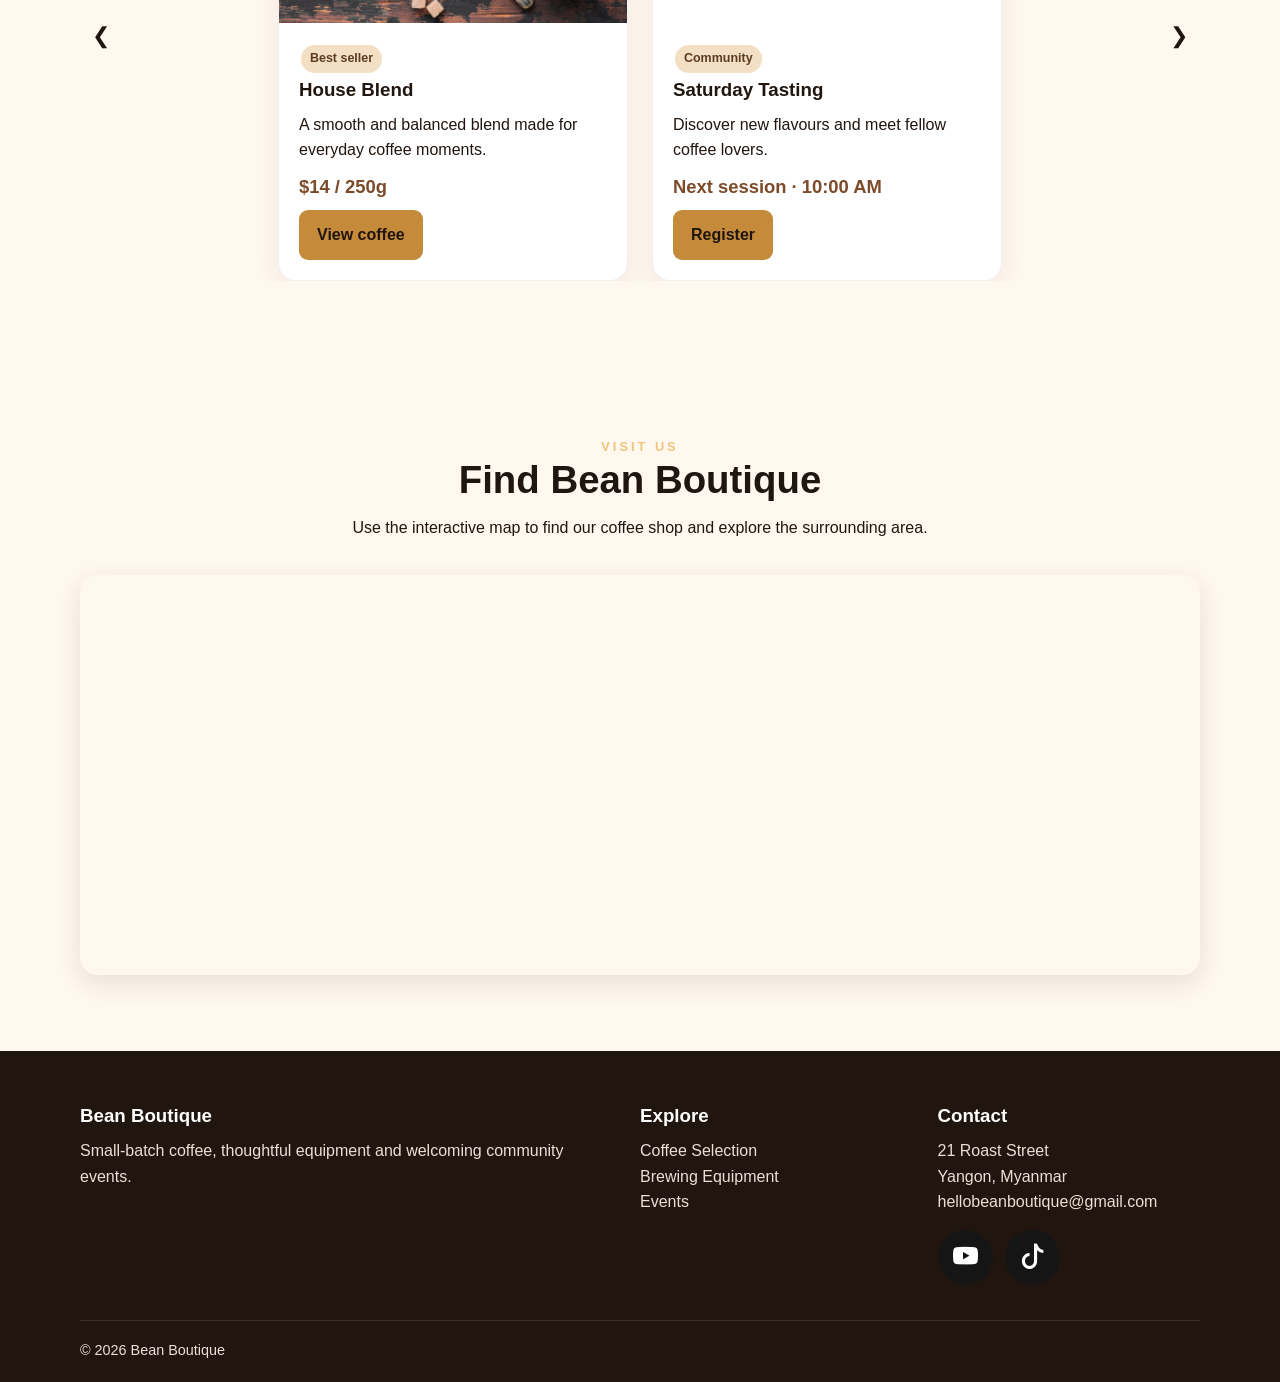
==== commit d124eafe: "Update index.html" ====
--- a/index.html
+++ b/index.html
@@ -14,7 +14,7 @@
     <script src="js/script.js" defer></script>
     <link rel="stylesheet" href="https://cdn.jsdelivr.net/npm/bootstrap-icons@1.11.3/font/bootstrap-icons.min.css">
 </head>
-</head>
+
 
 <body>
 
--- a/css/style.css
+++ b/css/style.css
@@ -33,13 +33,14 @@
 /*  Header & Navigation
    Applies to all web pages */
 .site-header {
-    background: #21160f;
+    background: rgba(33, 22, 15, 0.9);
     color: #fff;
     position: sticky;
     top: 0;
     z-index: 20;
     box-shadow: 0 4px 18px #0002;
 }
+
 /*  HEADER & NAVIGATION
    Applies to all web pages */
 .nav-wrap {
@@ -48,6 +49,7 @@
     align-items: center;
     justify-content: space-between;
     gap: 20px;
+    
 }
 
 .logo {
@@ -71,7 +73,6 @@
     justify-content: flex-end;
     transition: 0.25s;
 }
-
 .nav a {
     padding: 9px 12px;
     border-radius: 8px;
@@ -82,7 +83,7 @@
 
 .nav a:hover,
 .nav a.active {
-    background: #fff2;
+    background: rgba(255, 255, 255, 0.13);
     color: #ffd58a;
 }
 
@@ -156,6 +157,8 @@
     max-width: 680px;
     color: #f5eee8;
 }
+
+
 /* Buttons */
 .btn {
     display: inline-block;
@@ -475,6 +478,36 @@
     justify-content: space-between;
     gap: 15px;
 }
+/* YouTube and TikTok icons */
+.footer-social {
+    display: flex;
+    gap: 12px;
+    margin-top: 15px;
+}
+
+.footer-social a {
+    width: 55px;
+    height: 55px;
+    display: flex;
+    align-items: center;
+    justify-content: center;
+
+    background: #151515;
+    color: #ffffff;
+
+    border-radius: 50%;
+    text-decoration: none;
+
+    font-size: 25px;
+
+    transition: 0.25s ease;
+}
+
+.footer-social a:hover {
+    background: #c99045;
+    color: #21160f;
+    transform: translateY(-3px);
+}
 /* Welcome Popup/ Modal */
 .modal {
     position: fixed;
@@ -502,8 +535,6 @@
     max-width: 480px;
     position: relative;
 }
-
-
 .close {
     position: absolute;
     right: 15px;
@@ -511,14 +542,78 @@
     text-decoration: none;
     font-size: 1.7rem;
 }
-/* Notice */
-.notice {
-    padding: 15px;
-    border-left: 5px solid #c58b3a;
-    background: #fff2dc;
-    border-radius: 8px;
-    margin: 15px 0;
-}
+/* Popular Picks Slider*/
+.popular-slider {
+    display: flex;
+    align-items: center;
+    gap: 15px;
+    width: 100%;
+}
+
+.popular-track {
+    width: 100%;
+    overflow: hidden;
+    display: flex;
+}
+
+.popular-slide {
+    min-width: 100%;
+    flex: 0 0 100%;
+    display: grid;
+    grid-template-columns: repeat(2, 350px);
+    justify-content: center;
+    gap: 24px;
+}
+
+.popular-card {
+    width: 350px;
+    overflow: hidden;
+}
+
+
+.popular-card img {
+    width: 100%;
+    height: 230px;
+    object-fit: cover;
+    display: block;
+}
+.popular-card .card-body {
+    padding: 20px;
+}
+.slider-btn {
+    flex-shrink: 0;
+
+    width: 42px;
+    height: 42px;
+
+    border: none;
+    border-radius: 50%;
+
+    background: var(--coffee);
+    color: var(--white);
+
+    font-size: 22px;
+
+    cursor: pointer;
+
+    display: flex;
+    align-items: center;
+    justify-content: center;
+
+    transition: 0.2s ease;
+}
+
+.slider-btn:hover {
+    background: var(--coffee2);
+    transform: scale(1.05);
+}
+
+
+.slider-btn:focus-visible {
+    outline: 3px solid var(--gold);
+    outline-offset: 3px;
+}
+
 /* Accordion */
 .accordion {
     border: 1px solid #dfcbb5;
@@ -817,11 +912,7 @@
         border-radius: 0 0 12px 12px;
     }
 
-    .nav-toggle:focus + .nav,
-    .nav:focus-within {
-        display: flex;
-        flex-direction: column;
-    }
+    
 
     .nav.open {
         display: flex;
@@ -906,5 +997,56 @@
         grid-template-columns: 1fr;
     }
 }
-
-
+@media (max-width: 600px) {
+    .footer-social {
+        gap: 12px;
+    }
+
+    .footer-social a {
+        width: 58px;
+        height: 58px;
+    }
+
+    .footer-content h2 {
+        font-size: 2.2rem;
+    }
+
+    .footer-content p {
+        font-size: 1rem;
+    }
+}
+@media (max-width: 850px) {
+
+    .popular-slide {
+        grid-template-columns: repeat(2, minmax(0, 1fr));
+        gap: 16px;
+    }
+
+    .popular-card {
+        width: 100%;
+    }
+
+}
+@media (max-width: 600px) {
+
+    .popular-slide {
+        grid-template-columns: 1fr;
+        justify-content: stretch;
+    }
+
+    .popular-card {
+        width: 100%;
+    }
+
+    .popular-card img {
+        height: 230px;
+    }
+
+    .slider-btn {
+        width: 38px;
+        height: 38px;
+        font-size: 20px;
+    }
+
+}
+
